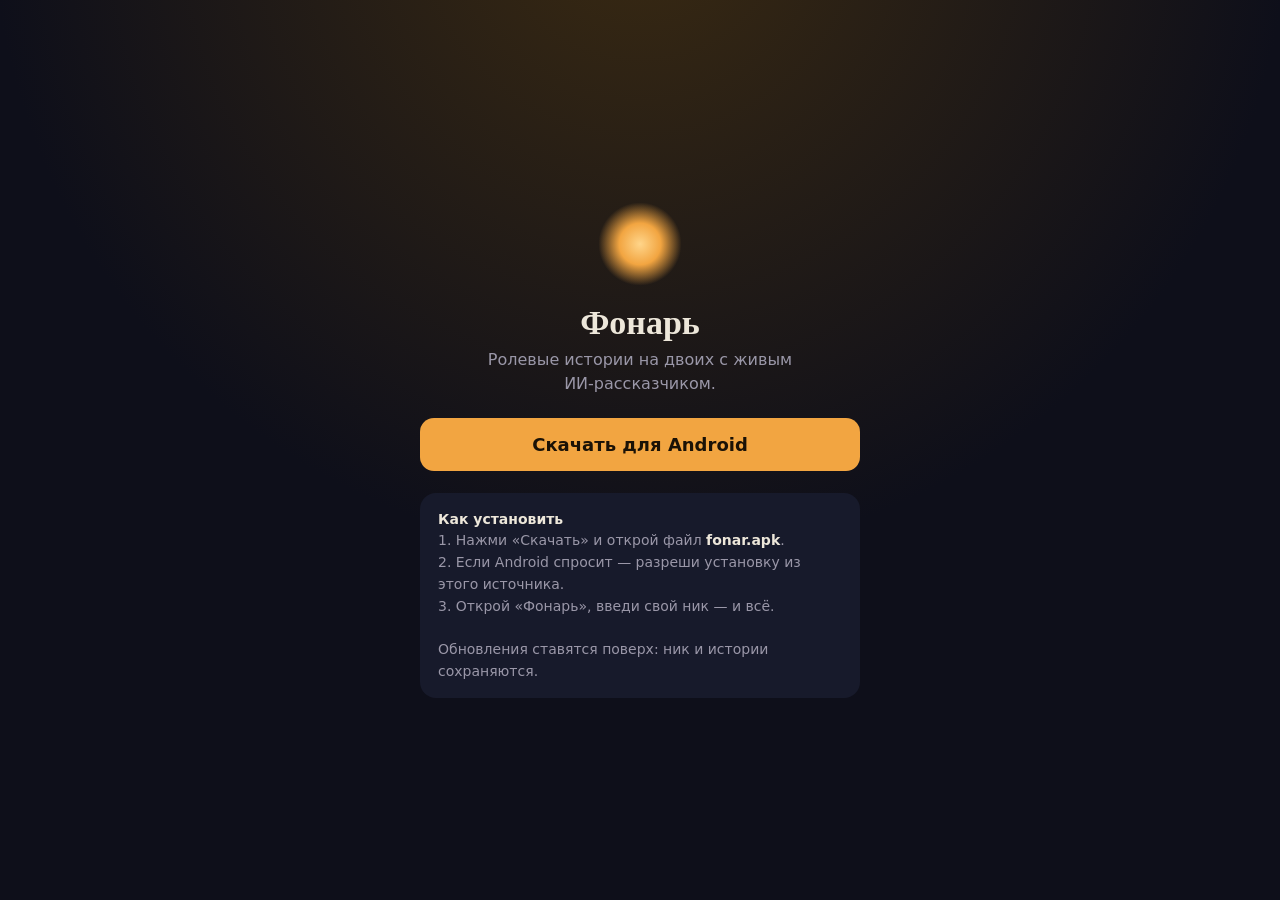
==== deploy/site/index.html @ b3f9d451 "Fonar: Android app, FastAPI backend and VPS deploy scripts Kotlin/Compose app (nickname registration" ====
<!doctype html>
<html lang="ru">
<head>
<meta charset="utf-8">
<meta name="viewport" content="width=device-width, initial-scale=1">
<title>Фонарь — истории на двоих</title>
<style>
  :root { --bg:#0E0F1A; --card:#171A2B; --text:#EDE7DA; --muted:#9A97A8; --accent:#F2A541; }
  * { box-sizing: border-box; }
  body { margin:0; min-height:100vh; background:radial-gradient(circle at 50% -10%, #3a2a12 0%, var(--bg) 55%); color:var(--text);
         font-family: system-ui, -apple-system, "Segoe UI", Roboto, sans-serif; display:flex; align-items:center; justify-content:center; padding:24px 16px; }
  main { max-width:440px; width:100%; text-align:center; }
  .lamp { width:84px; height:84px; margin:0 auto 18px; border-radius:50%; background:radial-gradient(circle, #FFD58A 0%, var(--accent) 35%, rgba(242,165,65,0) 70%); }
  h1 { font-family: Georgia, "Times New Roman", serif; font-weight:600; font-size:34px; margin:0 0 6px; }
  p { color:var(--muted); line-height:1.5; margin:0 0 22px; }
  a.btn { display:block; background:var(--accent); color:#1b1206; text-decoration:none; font-weight:700; padding:16px; border-radius:14px; font-size:18px; }
  .card { background:var(--card); border-radius:16px; padding:16px 18px; margin-top:22px; text-align:left; color:var(--muted); font-size:14px; line-height:1.55; }
  .card b { color:var(--text); }
</style>
</head>
<body>
<main>
  <div class="lamp"></div>
  <h1>Фонарь</h1>
  <p>Ролевые истории на двоих с живым ИИ‑рассказчиком.</p>
  <a class="btn" href="/fonar.apk" download>Скачать для Android</a>
  <div class="card">
    <b>Как установить</b><br>
    1. Нажми «Скачать» и открой файл <b>fonar.apk</b>.<br>
    2. Если Android спросит — разреши установку из этого источника.<br>
    3. Открой «Фонарь», введи свой ник — и всё.<br><br>
    Обновления ставятся поверх: ник и истории сохраняются.
  </div>
</main>
</body>
</html>
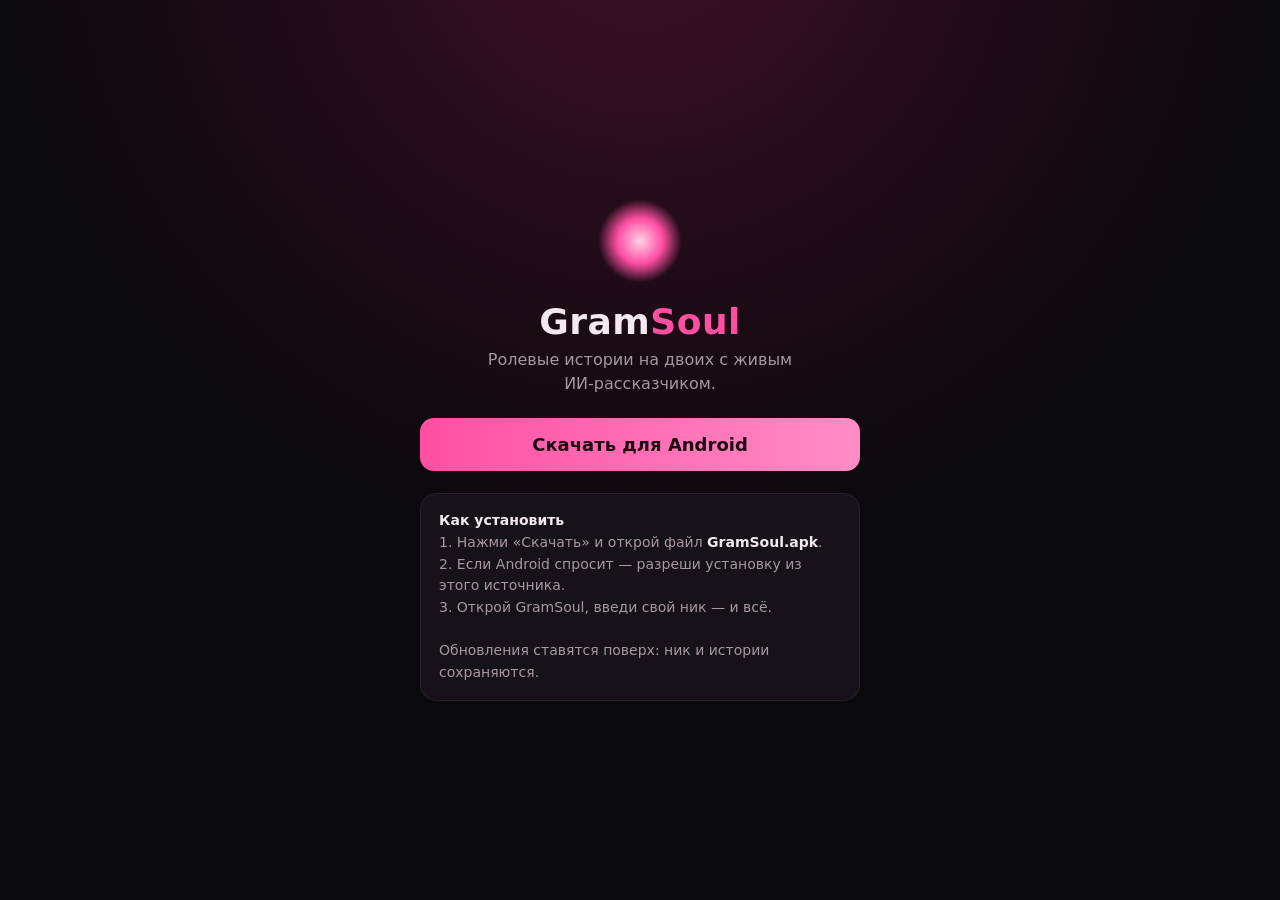
==== commit b23a9cc2: "GramSoul: cloud AI via OpenRouter (server-side key), scene photos, AI mode switch, pink-black design" ====
--- a/deploy/site/index.html
+++ b/deploy/site/index.html
@@ -3,32 +3,33 @@
 <head>
 <meta charset="utf-8">
 <meta name="viewport" content="width=device-width, initial-scale=1">
-<title>Фонарь — истории на двоих</title>
+<title>GramSoul — истории на двоих</title>
 <style>
-  :root { --bg:#0E0F1A; --card:#171A2B; --text:#EDE7DA; --muted:#9A97A8; --accent:#F2A541; }
+  :root { --bg:#0A090C; --card:#17121A; --text:#F4E9F0; --muted:#A796A3; --accent:#FF4FA3; --accent2:#FF8CC6; }
   * { box-sizing: border-box; }
-  body { margin:0; min-height:100vh; background:radial-gradient(circle at 50% -10%, #3a2a12 0%, var(--bg) 55%); color:var(--text);
+  body { margin:0; min-height:100vh; background:radial-gradient(circle at 50% -10%, #3d0f27 0%, var(--bg) 55%); color:var(--text);
          font-family: system-ui, -apple-system, "Segoe UI", Roboto, sans-serif; display:flex; align-items:center; justify-content:center; padding:24px 16px; }
   main { max-width:440px; width:100%; text-align:center; }
-  .lamp { width:84px; height:84px; margin:0 auto 18px; border-radius:50%; background:radial-gradient(circle, #FFD58A 0%, var(--accent) 35%, rgba(242,165,65,0) 70%); }
-  h1 { font-family: Georgia, "Times New Roman", serif; font-weight:600; font-size:34px; margin:0 0 6px; }
+  .orb { width:84px; height:84px; margin:0 auto 18px; border-radius:50%; background:radial-gradient(circle, #FFD1E8 0%, var(--accent) 38%, rgba(255,79,163,0) 70%); }
+  h1 { font-weight:800; font-size:36px; letter-spacing:.5px; margin:0 0 6px; }
+  h1 span { color: var(--accent); }
   p { color:var(--muted); line-height:1.5; margin:0 0 22px; }
-  a.btn { display:block; background:var(--accent); color:#1b1206; text-decoration:none; font-weight:700; padding:16px; border-radius:14px; font-size:18px; }
-  .card { background:var(--card); border-radius:16px; padding:16px 18px; margin-top:22px; text-align:left; color:var(--muted); font-size:14px; line-height:1.55; }
+  a.btn { display:block; background:linear-gradient(90deg, var(--accent), var(--accent2)); color:#1a0710; text-decoration:none; font-weight:800; padding:16px; border-radius:14px; font-size:18px; }
+  .card { background:var(--card); border:1px solid #2a1f2b; border-radius:16px; padding:16px 18px; margin-top:22px; text-align:left; color:var(--muted); font-size:14px; line-height:1.55; }
   .card b { color:var(--text); }
 </style>
 </head>
 <body>
 <main>
-  <div class="lamp"></div>
-  <h1>Фонарь</h1>
+  <div class="orb"></div>
+  <h1>Gram<span>Soul</span></h1>
   <p>Ролевые истории на двоих с живым ИИ‑рассказчиком.</p>
-  <a class="btn" href="/fonar.apk" download>Скачать для Android</a>
+  <a class="btn" href="/fonar.apk" download="GramSoul.apk">Скачать для Android</a>
   <div class="card">
     <b>Как установить</b><br>
-    1. Нажми «Скачать» и открой файл <b>fonar.apk</b>.<br>
+    1. Нажми «Скачать» и открой файл <b>GramSoul.apk</b>.<br>
     2. Если Android спросит — разреши установку из этого источника.<br>
-    3. Открой «Фонарь», введи свой ник — и всё.<br><br>
+    3. Открой GramSoul, введи свой ник — и всё.<br><br>
     Обновления ставятся поверх: ник и истории сохраняются.
   </div>
 </main>
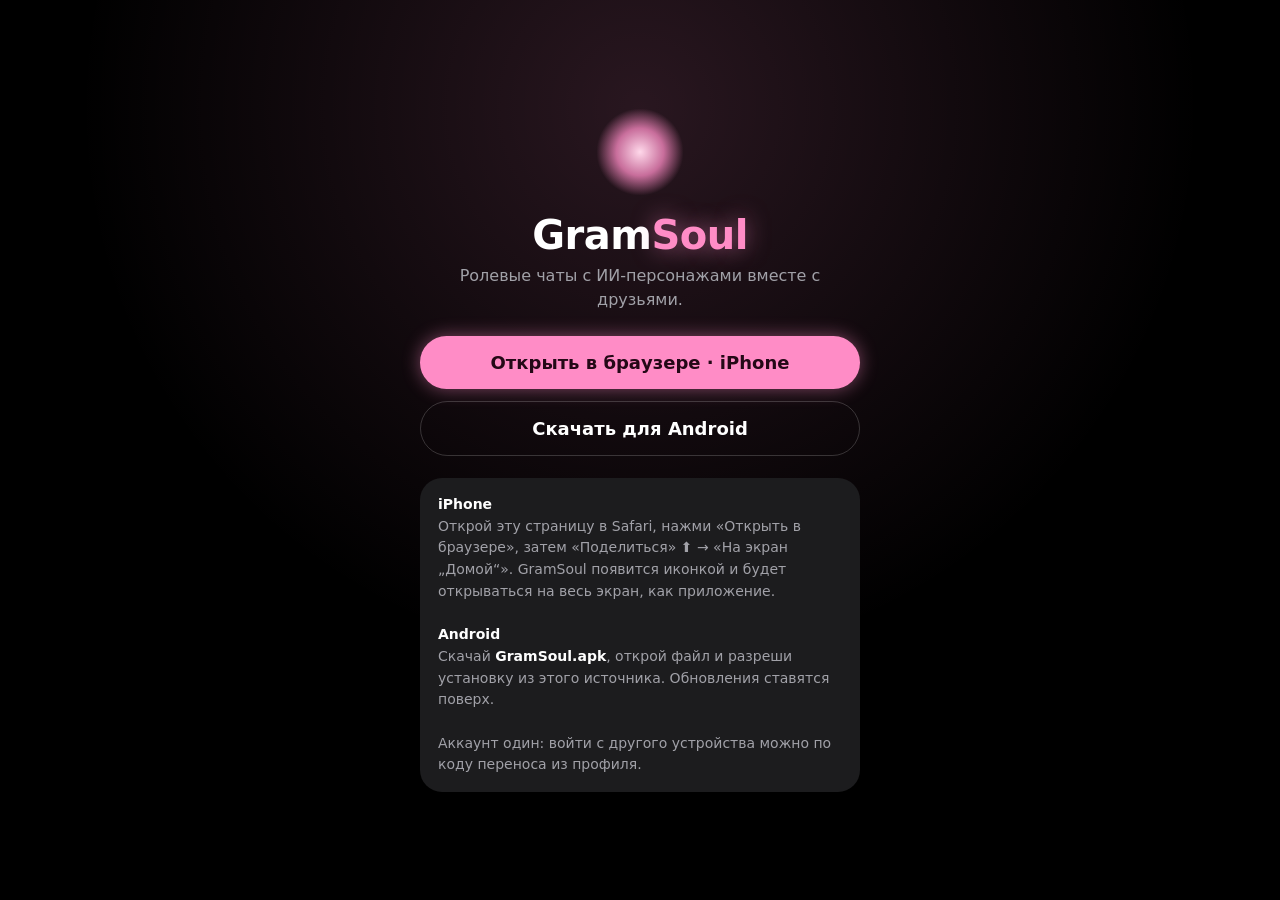
==== commit 0d22b38c: "Web version at /app/ (iPhone: add to Home Screen) with the same iOS-26-like look Single-page app, no" ====
--- a/deploy/site/index.html
+++ b/deploy/site/index.html
@@ -2,20 +2,24 @@
 <html lang="ru">
 <head>
 <meta charset="utf-8">
-<meta name="viewport" content="width=device-width, initial-scale=1">
-<title>GramSoul — истории на двоих</title>
+<meta name="viewport" content="width=device-width, initial-scale=1, viewport-fit=cover">
+<title>GramSoul — ролевые чаты с ИИ</title>
+<meta name="theme-color" content="#000000">
+<link rel="apple-touch-icon" href="/app/icon-180.png">
 <style>
-  :root { --bg:#0A090C; --card:#17121A; --text:#F4E9F0; --muted:#A796A3; --accent:#FF4FA3; --accent2:#FF8CC6; }
+  :root { --bg:#000; --card:#1c1c1e; --text:#fff; --muted:#a1a1a8; --accent:#ff8cc6; --on:#240816; }
   * { box-sizing: border-box; }
-  body { margin:0; min-height:100vh; background:radial-gradient(circle at 50% -10%, #3d0f27 0%, var(--bg) 55%); color:var(--text);
-         font-family: system-ui, -apple-system, "Segoe UI", Roboto, sans-serif; display:flex; align-items:center; justify-content:center; padding:24px 16px; }
+  body { margin:0; min-height:100vh; background:radial-gradient(circle at 50% 12%, rgba(255,140,198,.16), transparent 55%), var(--bg); color:var(--text);
+         font-family: -apple-system, BlinkMacSystemFont, "SF Pro Text", system-ui, "Segoe UI", Roboto, sans-serif; display:flex; align-items:center; justify-content:center; padding:24px 16px; }
   main { max-width:440px; width:100%; text-align:center; }
-  .orb { width:84px; height:84px; margin:0 auto 18px; border-radius:50%; background:radial-gradient(circle, #FFD1E8 0%, var(--accent) 38%, rgba(255,79,163,0) 70%); }
-  h1 { font-weight:800; font-size:36px; letter-spacing:.5px; margin:0 0 6px; }
-  h1 span { color: var(--accent); }
-  p { color:var(--muted); line-height:1.5; margin:0 0 22px; }
-  a.btn { display:block; background:linear-gradient(90deg, var(--accent), var(--accent2)); color:#1a0710; text-decoration:none; font-weight:800; padding:16px; border-radius:14px; font-size:18px; }
-  .card { background:var(--card); border:1px solid #2a1f2b; border-radius:16px; padding:16px 18px; margin-top:22px; text-align:left; color:var(--muted); font-size:14px; line-height:1.55; }
+  .orb { width:88px; height:88px; margin:0 auto 16px; border-radius:50%; background:radial-gradient(circle, #ffd8ea 0%, rgba(255,140,198,.75) 38%, rgba(255,140,198,0) 70%); }
+  h1 { font-weight:800; font-size:40px; letter-spacing:-.5px; margin:0 0 6px; }
+  h1 span { color: var(--accent); text-shadow:0 0 22px rgba(255,140,198,.55); }
+  p { color:var(--muted); line-height:1.5; margin:0 0 24px; }
+  a.btn { display:block; text-decoration:none; font-weight:700; padding:16px; border-radius:999px; font-size:18px; margin-top:12px; }
+  a.primary { background:var(--accent); color:var(--on); box-shadow:0 0 18px rgba(255,140,198,.45); }
+  a.ghost { border:1px solid rgba(255,255,255,.18); color:var(--text); }
+  .card { background:var(--card); border-radius:22px; padding:16px 18px; margin-top:22px; text-align:left; color:var(--muted); font-size:14px; line-height:1.55; }
   .card b { color:var(--text); }
 </style>
 </head>
@@ -23,14 +27,16 @@
 <main>
   <div class="orb"></div>
   <h1>Gram<span>Soul</span></h1>
-  <p>Ролевые истории на двоих с живым ИИ‑рассказчиком.</p>
-  <a class="btn" href="/fonar.apk" download="GramSoul.apk">Скачать для Android</a>
+  <p>Ролевые чаты с ИИ-персонажами вместе с друзьями.</p>
+  <a class="btn primary" href="/app/">Открыть в браузере · iPhone</a>
+  <a class="btn ghost" href="/fonar.apk" download="GramSoul.apk">Скачать для Android</a>
   <div class="card">
-    <b>Как установить</b><br>
-    1. Нажми «Скачать» и открой файл <b>GramSoul.apk</b>.<br>
-    2. Если Android спросит — разреши установку из этого источника.<br>
-    3. Открой GramSoul, введи свой ник — и всё.<br><br>
-    Обновления ставятся поверх: ник и истории сохраняются.
+    <b>iPhone</b><br>
+    Открой эту страницу в Safari, нажми «Открыть в браузере», затем «Поделиться» ⬆︎ → «На экран „Домой“».
+    GramSoul появится иконкой и будет открываться на весь экран, как приложение.<br><br>
+    <b>Android</b><br>
+    Скачай <b>GramSoul.apk</b>, открой файл и разреши установку из этого источника. Обновления ставятся поверх.<br><br>
+    Аккаунт один: войти с другого устройства можно по коду переноса из профиля.
   </div>
 </main>
 </body>
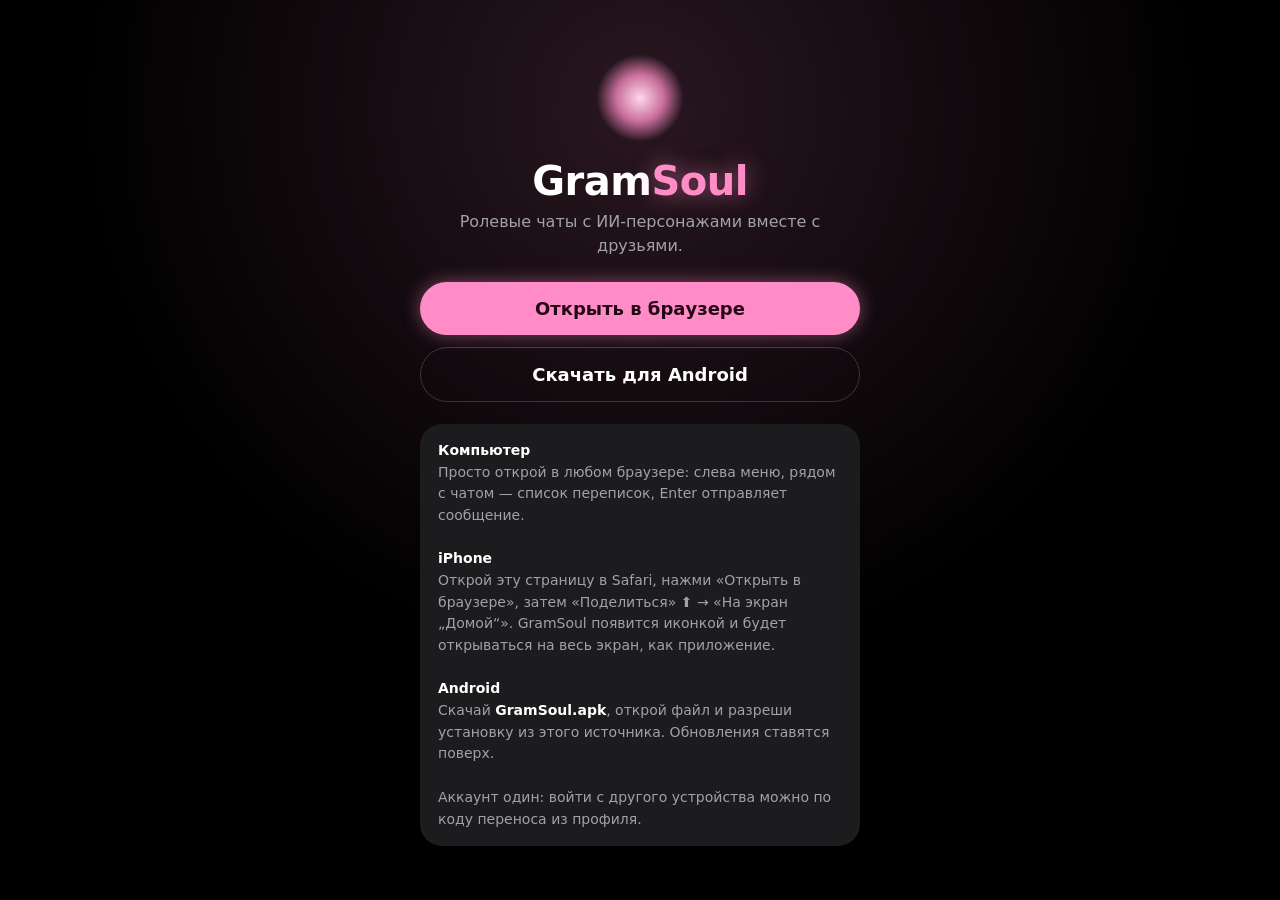
==== commit a37a304b: "Web: a desktop layout — sidebar navigation, wide character grid, two-column character and story page" ====
--- a/deploy/site/index.html
+++ b/deploy/site/index.html
@@ -28,9 +28,11 @@
   <div class="orb"></div>
   <h1>Gram<span>Soul</span></h1>
   <p>Ролевые чаты с ИИ-персонажами вместе с друзьями.</p>
-  <a class="btn primary" href="/app/">Открыть в браузере · iPhone</a>
+  <a class="btn primary" href="/app/">Открыть в браузере</a>
   <a class="btn ghost" href="/fonar.apk" download="GramSoul.apk">Скачать для Android</a>
   <div class="card">
+    <b>Компьютер</b><br>
+    Просто открой в любом браузере: слева меню, рядом с чатом — список переписок, Enter отправляет сообщение.<br><br>
     <b>iPhone</b><br>
     Открой эту страницу в Safari, нажми «Открыть в браузере», затем «Поделиться» ⬆︎ → «На экран „Домой“».
     GramSoul появится иконкой и будет открываться на весь экран, как приложение.<br><br>
